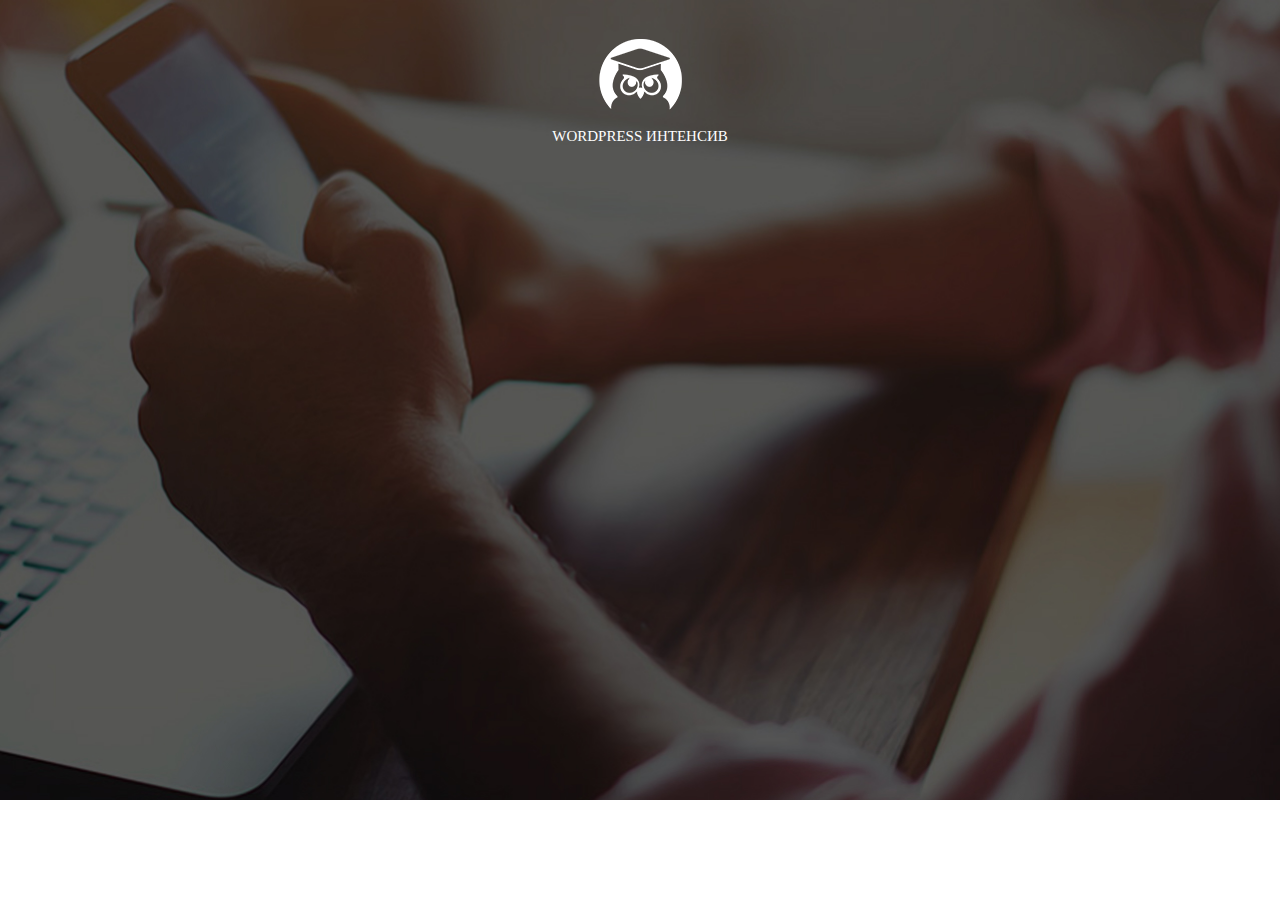
==== index.html @ 440cc2e6 "first commit" ====
<!DOCTYPE html>
<html lang="ru">
<head>
	<meta charset="UTF-8">
	<title>Wordpress интенсив</title>
	<link rel="stylesheet" href="css/style.css">
</head>
<body>
	<section class="promo">
		<div class="container">
			<div class="logo">
				<img src="icons/logo.png" alt="logo" class="logo_img">
				<div class="logo_text">Wordpress интенсив</div>
			</div>
		</div>
		
	</section>
</body>
</html>
---- css/style.css ----
* {
	box-sizing: border-box;
	margin: 0;
	padding: 0;
}

.container {
	width: 1140px;
	margin: 0 auto;

}

.promo {
	height: 800px;
	background: url('../img/bg/main_bg.jpg') center center/cover no-repeat ;
	padding: 39px 0 62px 0;
}

.logo .logo_img {
	display: block;
	margin:0 auto;
}

.logo .logo_text {
	color: #fff;
	font-family: roboto;
	font-size: 15px;
	font-weight: 500;
	line-height: 24px;
	text-transform: uppercase;
	text-align: center;
	margin-top: 14px;
}
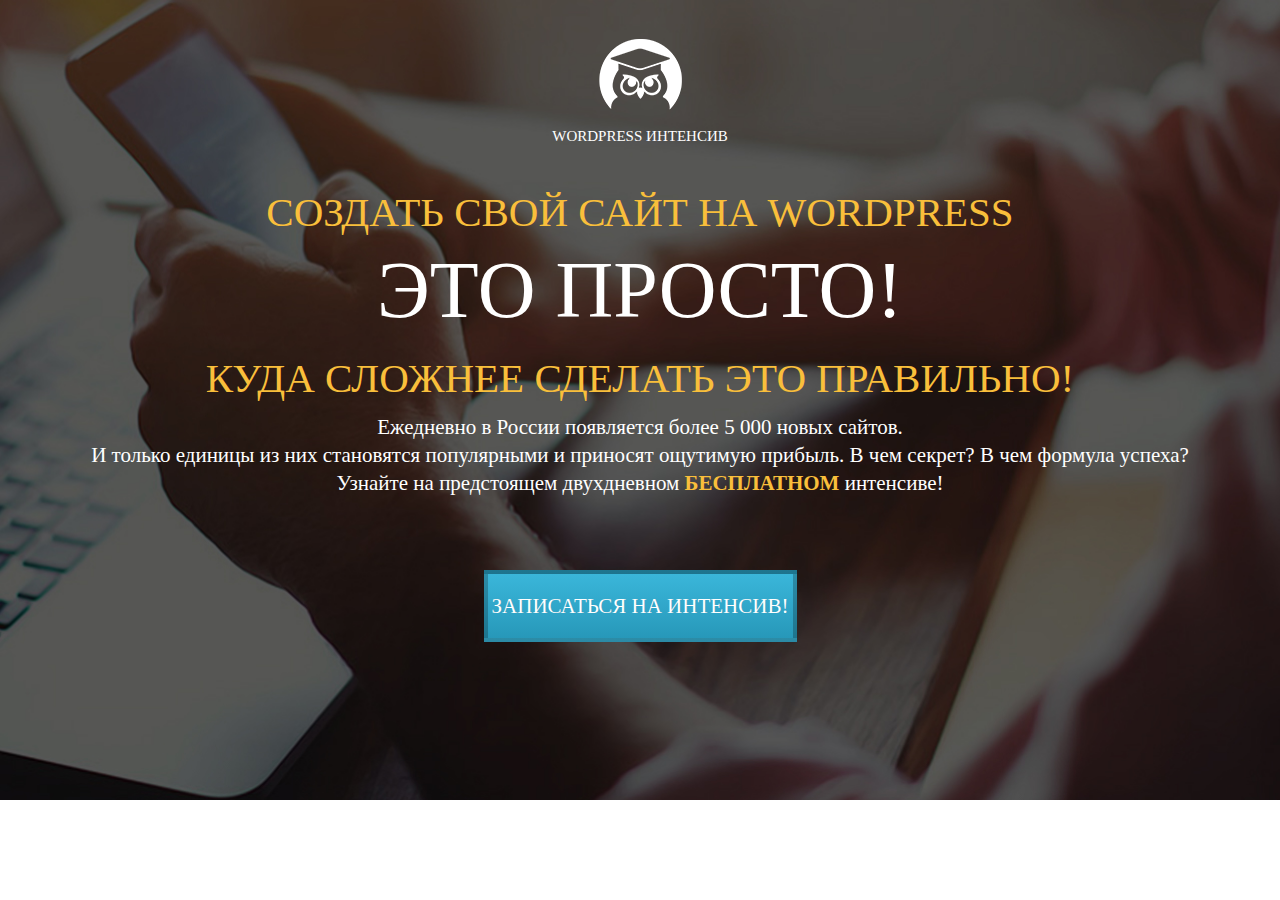
==== commit 1edbdd80: "urok 1.17 45:17" ====
--- a/index.html
+++ b/index.html
@@ -12,6 +12,22 @@
 				<img src="icons/logo.png" alt="logo" class="logo_img">
 				<div class="logo_text">Wordpress интенсив</div>
 			</div>
+
+			<h1 class="title">Создать свой сайт на WordPress </h1>
+			<div class="simple">
+				<h2 class="title_big">это просто!</h2>
+				<div class="line"></div>
+			</div>
+
+			<h2 class="title">Куда сложнее сделать это правильно!</h2>
+
+			<div class="promo_text">
+				Ежедневно в России появляется более 5 000 новых сайтов.<br>
+				И только единицы из них становятся популярными и приносят ощутимую прибыль. В чем секрет? В чем формула успеха?
+				Узнайте на предстоящем двухдневном <span>БЕСПЛАТНОМ</span> интенсиве!
+
+			</div>
+			<button class="promo_btn">Записаться на интенсив!</button>
 		</div>
 		
 	</section>
--- a/css/style.css
+++ b/css/style.css
@@ -2,6 +2,10 @@
 	box-sizing: border-box;
 	margin: 0;
 	padding: 0;
+}
+
+h1 {
+	margin-top: 52px;
 }
 
 .container {
@@ -30,4 +34,70 @@
 	text-transform: uppercase;
 	text-align: center;
 	margin-top: 14px;
-}+} 
+.title { 
+	font-size: 41px;
+	font-family: "Roboto - Black";
+	color: rgb(249, 191, 59);
+	text-transform: uppercase;
+	line-height: 24px;
+	text-align: center;
+	font-weight: 400;
+}
+
+h2.title {
+	margin-top: 30px;
+}
+
+.simple .title_big {
+  font-size: 80px;
+  font-family: "Roboto - Black";
+  color: rgb(255, 255, 255);
+  text-transform: uppercase;
+  text-align: center;
+  font-weight: 400;
+  margin-top: 21px;
+}
+
+.promo .promo_text {
+	padding: 0 13px;
+	margin-top: 23px;
+  font-size: 21px;
+  font-weight: 300;
+  font-family: "Roboto";
+  color: rgb(255, 255, 255);
+  line-height: 28px;
+  text-align: center;
+
+}
+
+.promo .promo_text span {
+	color: #f9bf3b;
+	font-family: "Roboto - Bold";
+	font-weight: 700;
+}
+
+.promo .promo_btn {
+	display: block;
+	margin: 0 auto;
+	margin-top: 73px;
+	width: 313px;
+	height: 72px;
+	box-shadow: inset 0 0 0 rgba(0, 0, 0, 0.18);
+	border: 4px solid rgba(0, 0, 0, 0.23);
+	background-image: linear-gradient(to top,#2798b9 0%, #3ab6da 100%);
+
+	font-size: 21px;
+	font-family: "RobotoCondensed";
+	color: rgb(255, 255, 255);
+	text-transform: uppercase;
+	line-height: 1.143;
+	text-align: center;
+	text-shadow: -0.1px -0.1px 0px rgba(0, 0, 0, 0.22);
+	cursor: pointer;
+	outline: none;
+
+}
+
+}
+
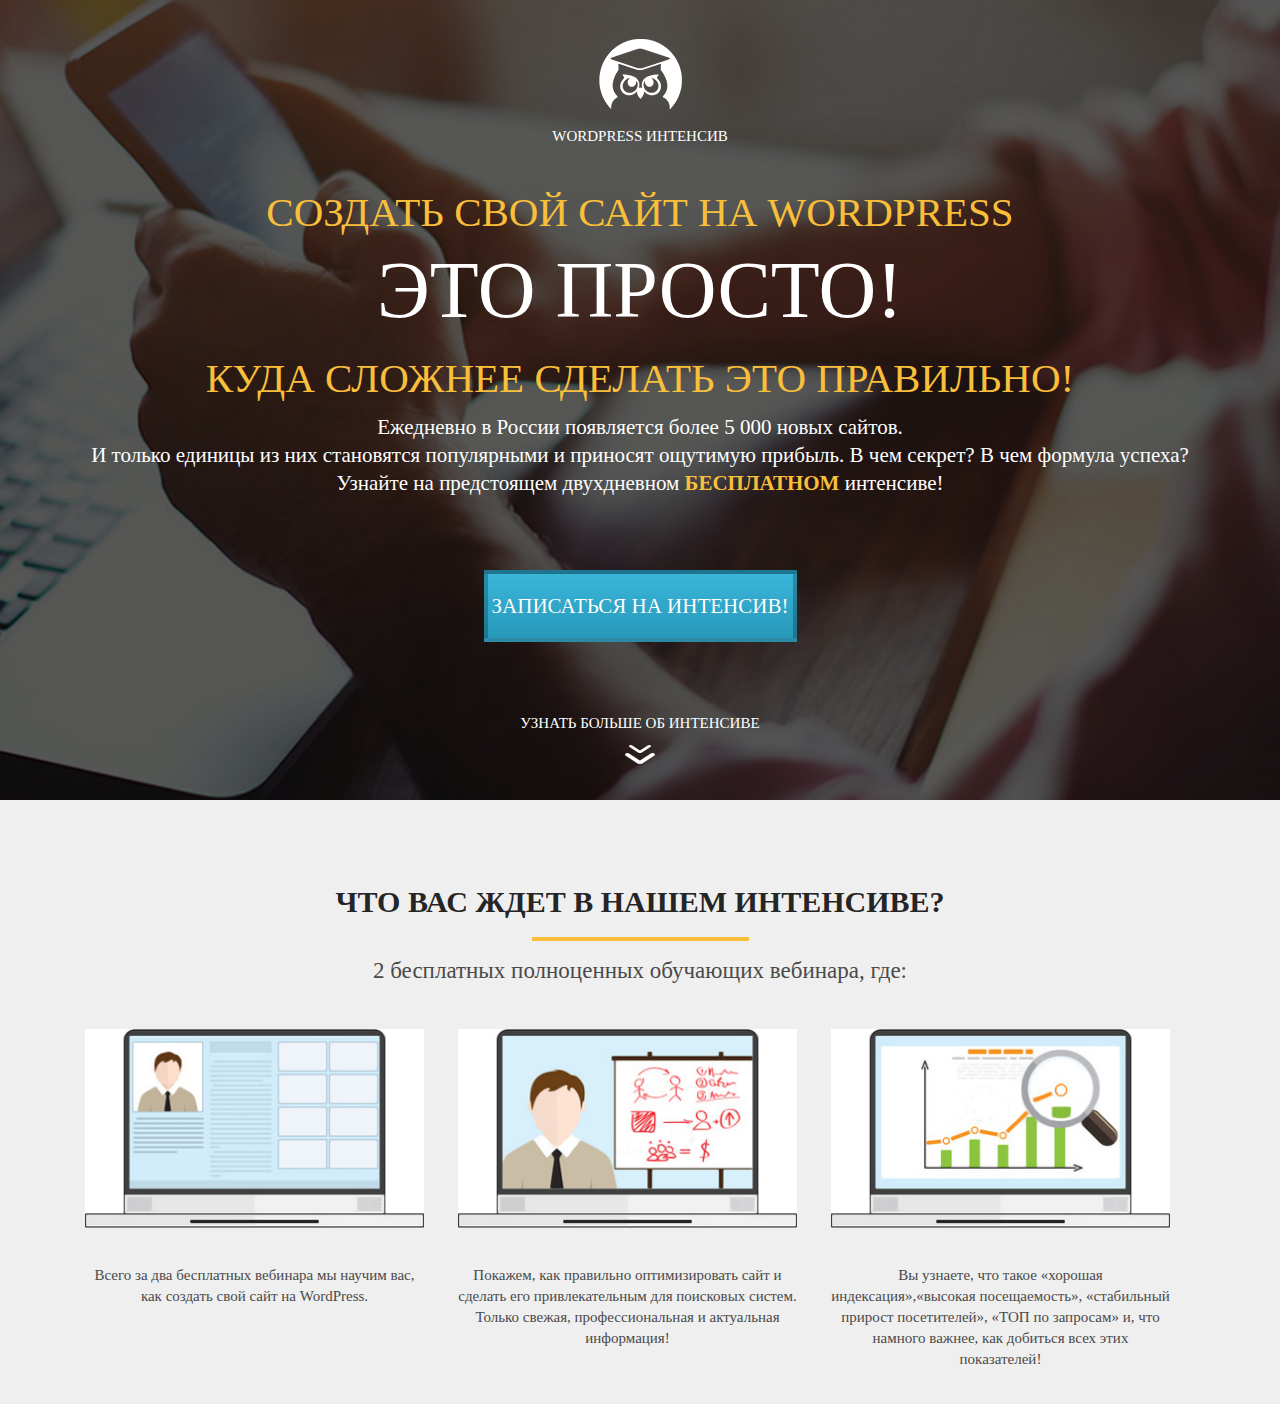
==== commit 626fb19e: "Lesson 1.18 time 00.03" ====
--- a/index.html
+++ b/index.html
@@ -27,9 +27,37 @@
 				Узнайте на предстоящем двухдневном <span>БЕСПЛАТНОМ</span> интенсиве!
 
 			</div>
+
 			<button class="promo_btn">Записаться на интенсив!</button>
+
+			<div class="more">
+				<div class="more_text">узнать больше об интенсиве</div>
+				<img src="icons/arrow_down.png" alt="Daun" class="more_img">
+			</div>
 		</div>
 		
 	</section>
+	<section class="waiting">
+		<div class="container">
+			<h2 class="waiting_header">Что вас ждет в нашем интенсиве?</h2>
+			<div class="waiting_divider"></div>
+			<div class="waiting_subheader">2 бесплатных полноценных обучающих вебинара, где:</div>
+
+			<div class="waiting_wrapper">
+				<div class="waiting_item">
+					<img src="img/waiting/waiting1.jpg" alt="" class="waiting_img">
+					<div class="waiting_descr">Всего за два бесплатных вебинара мы научим вас, как создать свой сайт на WordPress. </div>
+				</div>
+				<div class="waiting_item">
+					<img src="img/waiting/waiting2.jpg" alt="" class="waiting_img">
+					<div class="waiting_descr">Покажем, как правильно оптимизировать сайт и сделать его привлекательным для поисковых систем. Только свежая, профессиональная и актуальная информация!</div>
+				</div>
+				<div class="waiting_item">
+					<img src="img/waiting/waiting3.jpg" alt="" class="waiting_img">
+					<div class="waiting_descr">Вы узнаете, что такое «хорошая индексация»,«высокая посещаемость», «стабильный прирост посетителей», «ТОП по запросам» и, что намного важнее, как добиться всех этих показателей!</div>
+				</div>
+			</div>
+		</div>
+	</section>
 </body>
 </html>--- a/css/style.css
+++ b/css/style.css
@@ -99,5 +99,84 @@
 
 }
 
+.more {
+	margin-top: 73px;
 }
 
+.more .more_text {
+  font-size: 15px;
+  font-family: "Roboto - Thin";
+  color: rgb(255, 255, 255);
+  text-transform: uppercase;
+  text-align: center;
+  font-weight: 400;
+  text-align: center;
+
+}
+
+.more .more_img {
+	display: block;
+	margin:0 auto;
+	margin-top: 13px;
+}
+
+.waiting {
+  background-color: rgb(239, 239, 239);
+  height: 604px;
+  padding: 85px 0 75px 0;
+}
+
+.waiting .waiting_header {
+  font-size: 30px;
+  font-family: "Roboto";
+  color: rgb(37, 37, 37);
+  text-transform: uppercase;
+  text-align: center;
+
+}
+
+.waiting .waiting_divider {
+  background-color: rgb(249, 191, 59);
+  width: 217px;
+  height: 4px;
+  margin:0 auto;
+  margin-top: 18px;
+}
+
+.waiting .waiting_subheader {
+  font-size: 23px;
+  margin-top: 17px;
+  font-family: "Roboto";
+  color: rgb(74, 74, 74);
+  text-align: center;
+  font-width: 400px;
+
+}
+
+.waiting .waiting_wrapper {
+	margin-top: 45px;
+}
+
+.waiting .waiting_wrapper .waiting_item {
+	display: inline-block;
+	width: 339px;
+	margin: 0 15px;
+	text-align: center;
+	vertical-align: top;
+}
+
+.waiting .waiting_wrapper .waiting_item .waiting_img {
+	width: 100%;
+}
+
+.waiting .waiting_wrapper .waiting_item .waiting_descr {
+	margin-top: 33px;
+  font-size: 15px;
+  font-family: "Roboto";
+  color: rgb(74, 74, 74);
+  line-height: 21px;
+  font-weight: 300;
+
+}
+
+
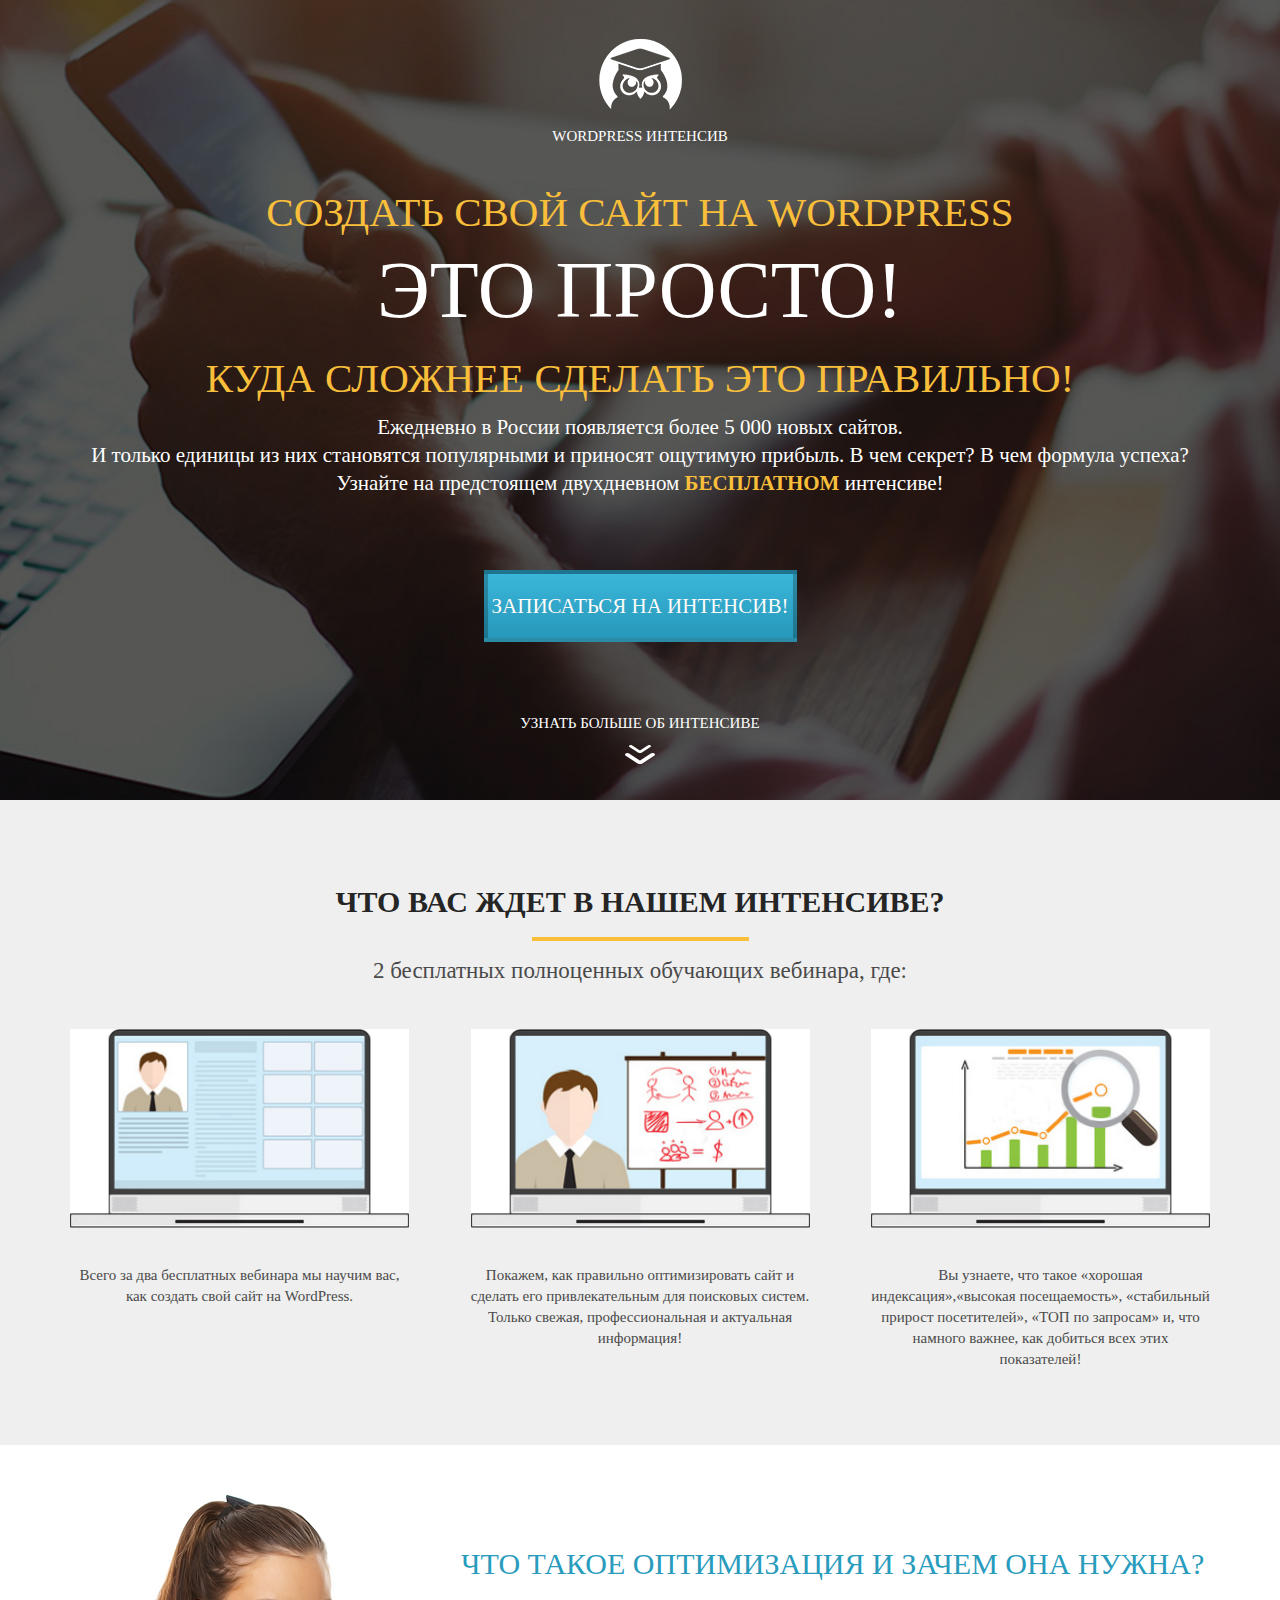
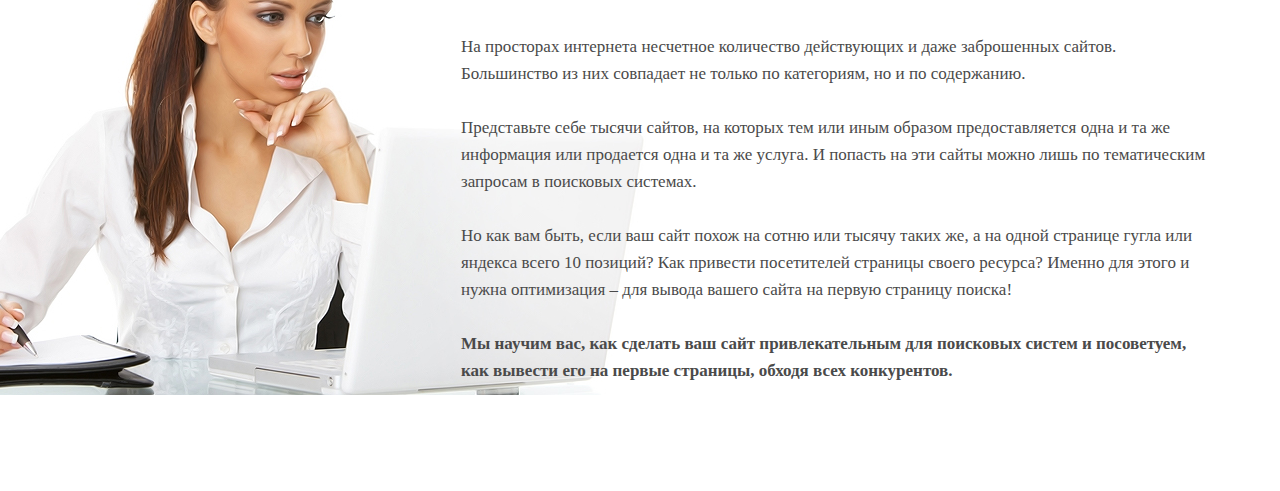
==== commit a9585497: "Lesson 1.19 time 16:41" ====
--- a/index.html
+++ b/index.html
@@ -59,5 +59,17 @@
 			</div>
 		</div>
 	</section>
+	<section class="optimization">
+		<div class="container">
+			<h2 class="optimization_header">Что такое оптимизация и зачем она нужна?</h2>
+			<div class="optimization_text">
+				<br>На просторах интернета несчетное количество действующих и даже заброшенных сайтов. Большинство из них совпадает не только по категориям, но и по содержанию. <br>
+				<br>Представьте себе тысячи сайтов, на которых тем или иным образом предоставляется одна и та же информация или продается одна и та же услуга. И попасть на эти сайты можно лишь по тематическим запросам в поисковых системах. <br>
+				<br>Но как вам быть, если ваш сайт похож на сотню или тысячу таких же, а на одной странице гугла или яндекса всего 10 позиций? Как привести посетителей страницы своего ресурса? Именно для этого и нужна оптимизация – для вывода вашего сайта на первую страницу поиска! <br>
+				<br><span>Мы научим вас, как сделать ваш сайт привлекательным для поисковых систем и посоветуем, как вывести его на первые страницы, обходя всех конкурентов.</span>
+			</div>
+			<img src="img/bg/woman_bg.jpg" alt="woman" class="optimization_img">
+		</div>
+	</section>
 </body>
 </html>--- a/css/style.css
+++ b/css/style.css
@@ -9,6 +9,7 @@
 }
 
 .container {
+	position: relative;
 	width: 1140px;
 	margin: 0 auto;
 
@@ -122,7 +123,7 @@
 
 .waiting {
   background-color: rgb(239, 239, 239);
-  height: 604px;
+  min-height: 604px;
   padding: 85px 0 75px 0;
 }
 
@@ -154,15 +155,14 @@
 }
 
 .waiting .waiting_wrapper {
+	display: flex;
+	justify-content: space-between;
 	margin-top: 45px;
 }
 
 .waiting .waiting_wrapper .waiting_item {
-	display: inline-block;
 	width: 339px;
-	margin: 0 15px;
-	text-align: center;
-	vertical-align: top;
+	text-align: center;
 }
 
 .waiting .waiting_wrapper .waiting_item .waiting_img {
@@ -179,4 +179,42 @@
 
 }
 
-
+.optimization {
+	min-height: 550px;
+	padding: 102px 0 107px 0;
+}
+
+.optimization .optimization_header{
+	margin-left: 391px;
+  font-size: 30px;
+  font-family: "Roboto-Black";
+  color: rgb(41, 156, 189);
+  text-transform: uppercase;
+  font-weight: 400;
+
+}
+
+.optimization .optimization_text {
+	margin-top: 25px;
+	margin-left: 391px;
+  font-size: 17px;
+  font-family: "Roboto Light";
+  color: rgb(74, 74, 74);
+  line-height: 27px;
+	font-weight: 300;
+
+}
+
+.optimization .optimization_text span {
+	font-family: "Roboto-Bold";
+	font-weight: 700;
+
+}
+
+.optimization .optimization_img {
+  position: absolute;
+  left: -240px;
+  top: -54px;
+  z-index: -1;
+
+}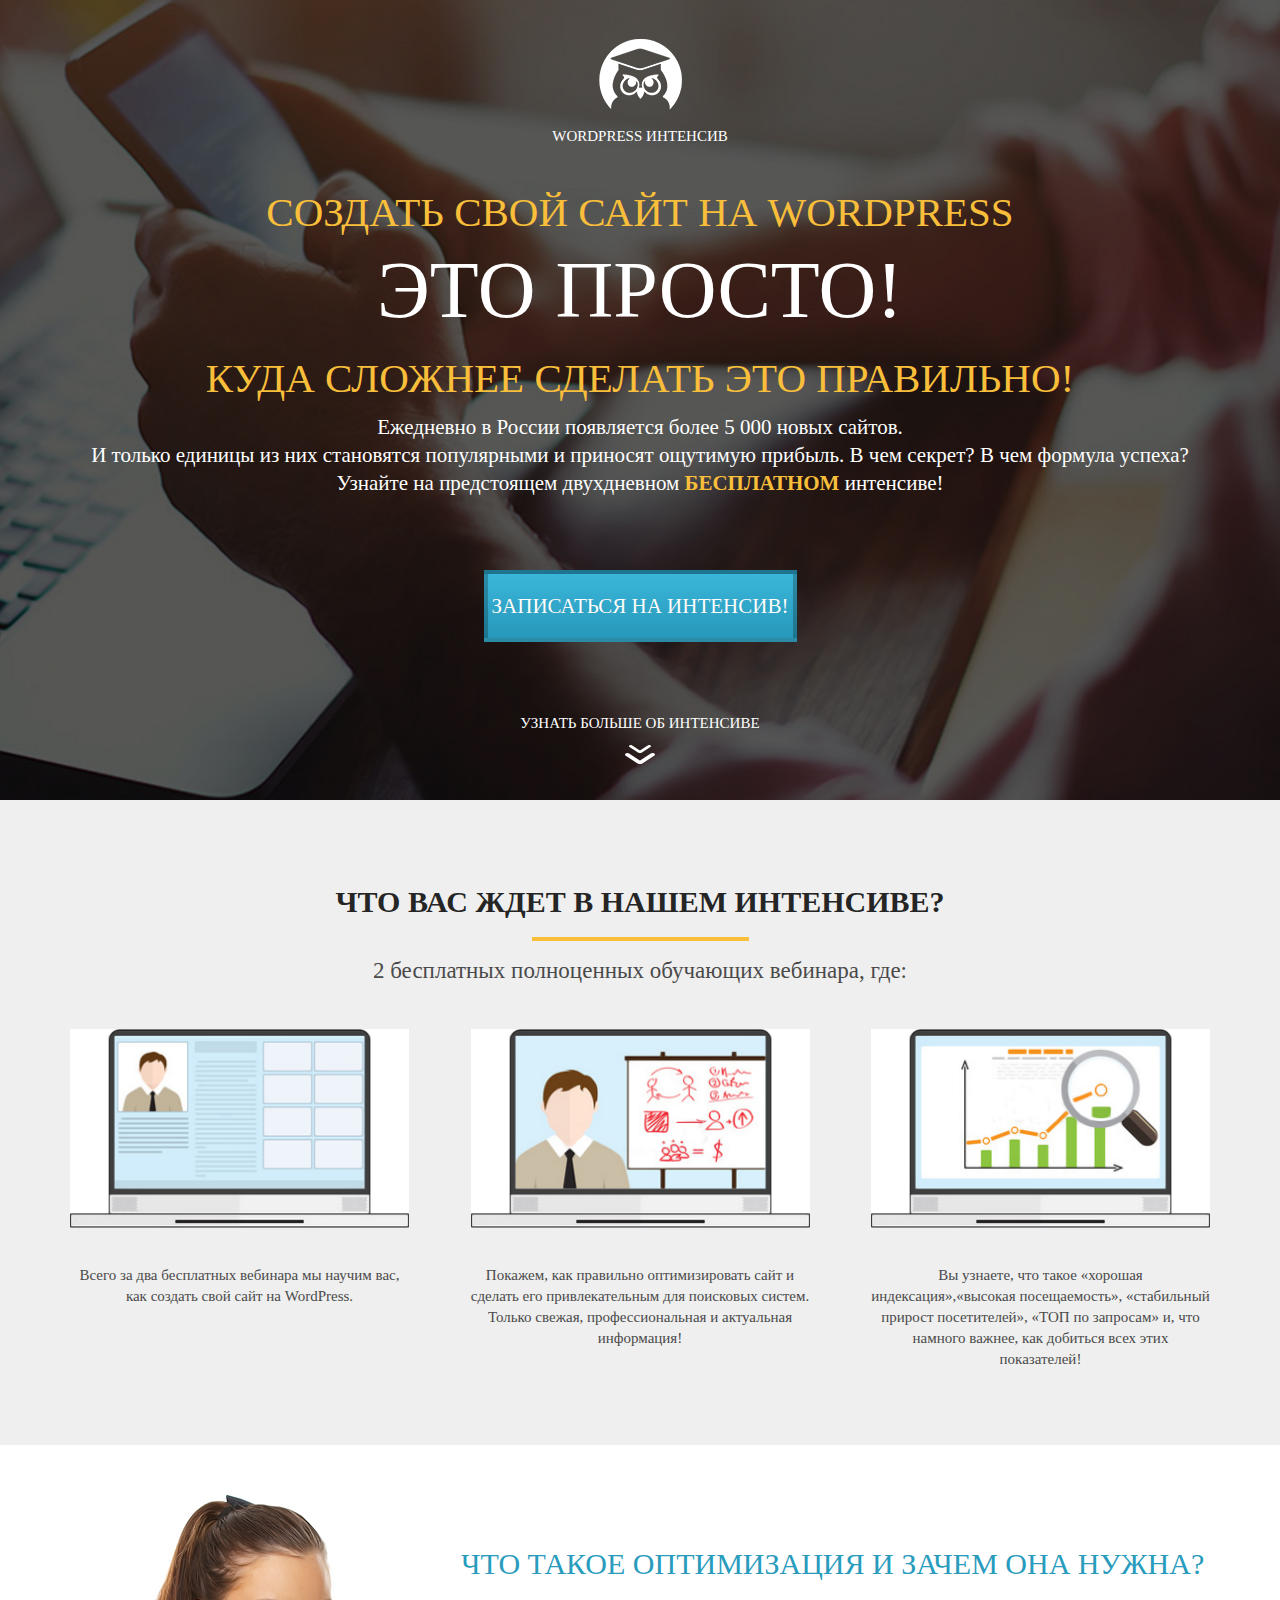
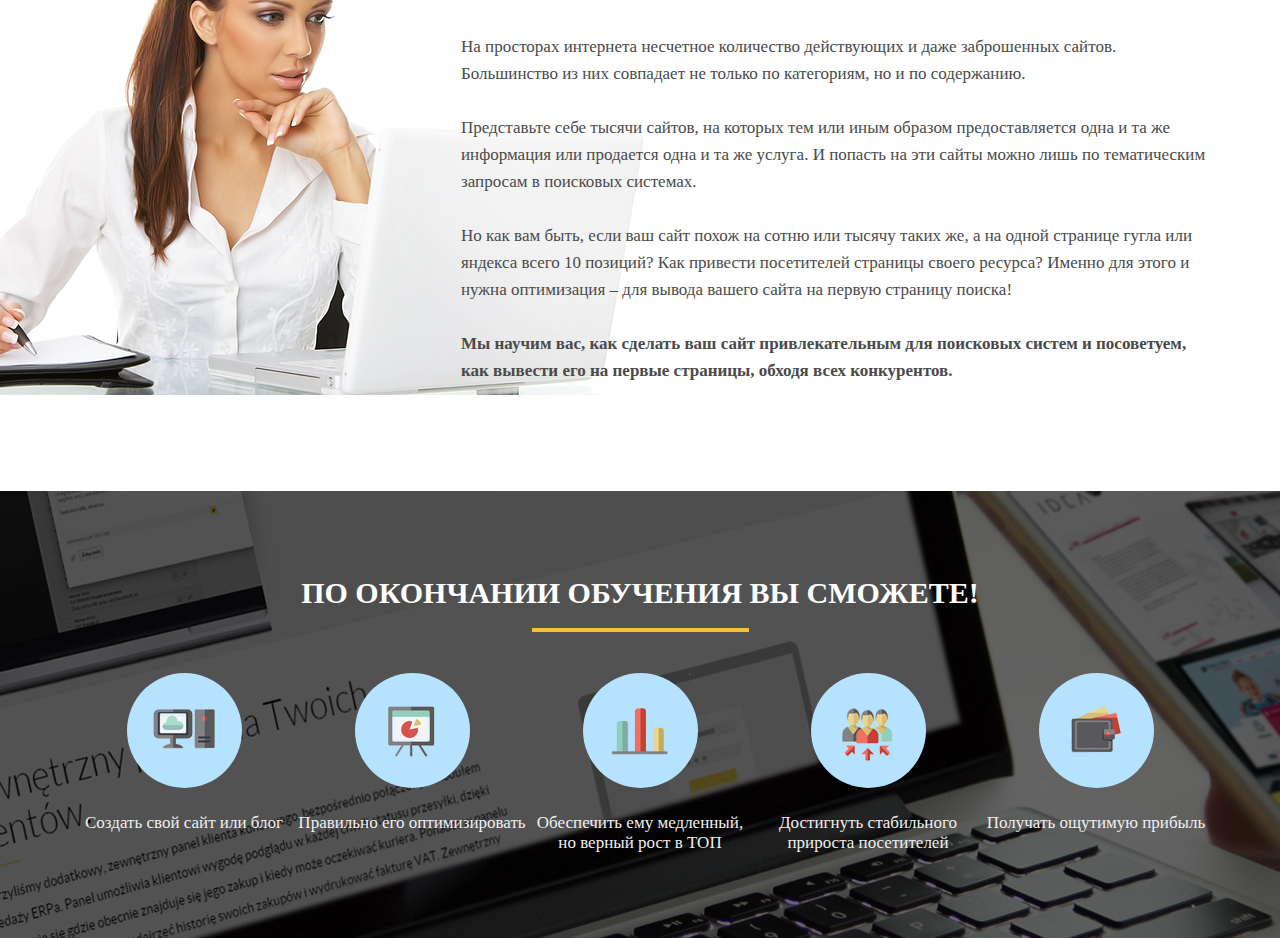
==== commit 65794d09: "lesson 1.19 time 33:53 begin home work" ====
--- a/index.html
+++ b/index.html
@@ -71,5 +71,48 @@
 			<img src="img/bg/woman_bg.jpg" alt="woman" class="optimization_img">
 		</div>
 	</section>
+	<section class="finish">
+		<div class="container">
+			<h2 class="finish_header">По окончании обучения Вы сможете!</h2>
+			<div class="finish_divider"></div>
+
+			<div class="finish_wrapper">
+				<div class="finish_item">
+					<div class="finish_round">
+						<img src="icons/finish/1.png" alt="1" class="finish_icon">
+					</div>
+					<div class="finish_descr">Создать свой сайт или блог</div>
+				</div>
+				<div class="finish_item">
+					<div class="finish_round">
+						<img src="icons/finish/2.png" alt="2" class="finish_icon">
+						
+					</div>
+					<div class="finish_descr">Правильно его оптимизировать</div>
+				</div>
+				<div class="finish_item">
+					<div class="finish_round">
+						<img src="icons/finish/3.png" alt="3" class="finish_icon">
+						
+					</div>
+					<div class="finish_descr">Обеспечить ему медленный, но верный рост в ТОП</div>
+				</div>
+				<div class="finish_item">
+					<div class="finish_round">
+						<img src="icons/finish/4.png" alt="4" class="finish_icon">
+						
+					</div>
+					<div class="finish_descr">Достигнуть стабильного прироста посетителей</div>
+				</div>
+				<div class="finish_item">
+					<div class="finish_round">
+						<img src="icons/finish/5.png" alt="5" class="finish_icon">
+						
+					</div>
+					<div class="finish_descr">Получать ощутимую прибыль</div>
+				</div>
+			</div>
+		</div>
+	</section>
 </body>
 </html>--- a/css/style.css
+++ b/css/style.css
@@ -127,7 +127,7 @@
   padding: 85px 0 75px 0;
 }
 
-.waiting .waiting_header {
+.waiting .waiting_header, .finish .finish_header {
   font-size: 30px;
   font-family: "Roboto";
   color: rgb(37, 37, 37);
@@ -136,7 +136,11 @@
 
 }
 
-.waiting .waiting_divider {
+.finish .finish_header {
+	color: #fff;
+}
+
+.waiting .waiting_divider, .finish .finish_divider {
   background-color: rgb(249, 191, 59);
   width: 217px;
   height: 4px;
@@ -216,5 +220,41 @@
   left: -240px;
   top: -54px;
   z-index: -1;
-
+}
+
+.finish {
+	min-height: 447px;
+	padding: 85px 0 79px 0;
+	background: url('../img/bg/second_bg.jpg') center center/cover no-repeat;
+}
+
+.finish .finish_wrapper {
+	margin-top: 41px;
+	display: flex;
+	justify-content: space-between;
+}
+
+.finish .finish_wrapper .finish_item {
+	width: 244px;
+}
+.finish .finish_wrapper .finish_item .finish_round {
+	display: flex;
+	justify-content: center;
+	align-items: center;
+	margin: 0 auto;
+	width: 115px;
+	height: 115px;
+  border-radius: 100%;
+  background-color: rgb(180, 226, 255);
+
+}
+
+.finish .finish_wrapper .finish_item .finish_descr {
+	margin-top: 25px;
+	text-align: center;
+  font-size: 17px;
+  font-weight: 300;
+  font-family: "Roboto";
+  color: rgb(239, 239, 239);
+  line-height: 20px;
 }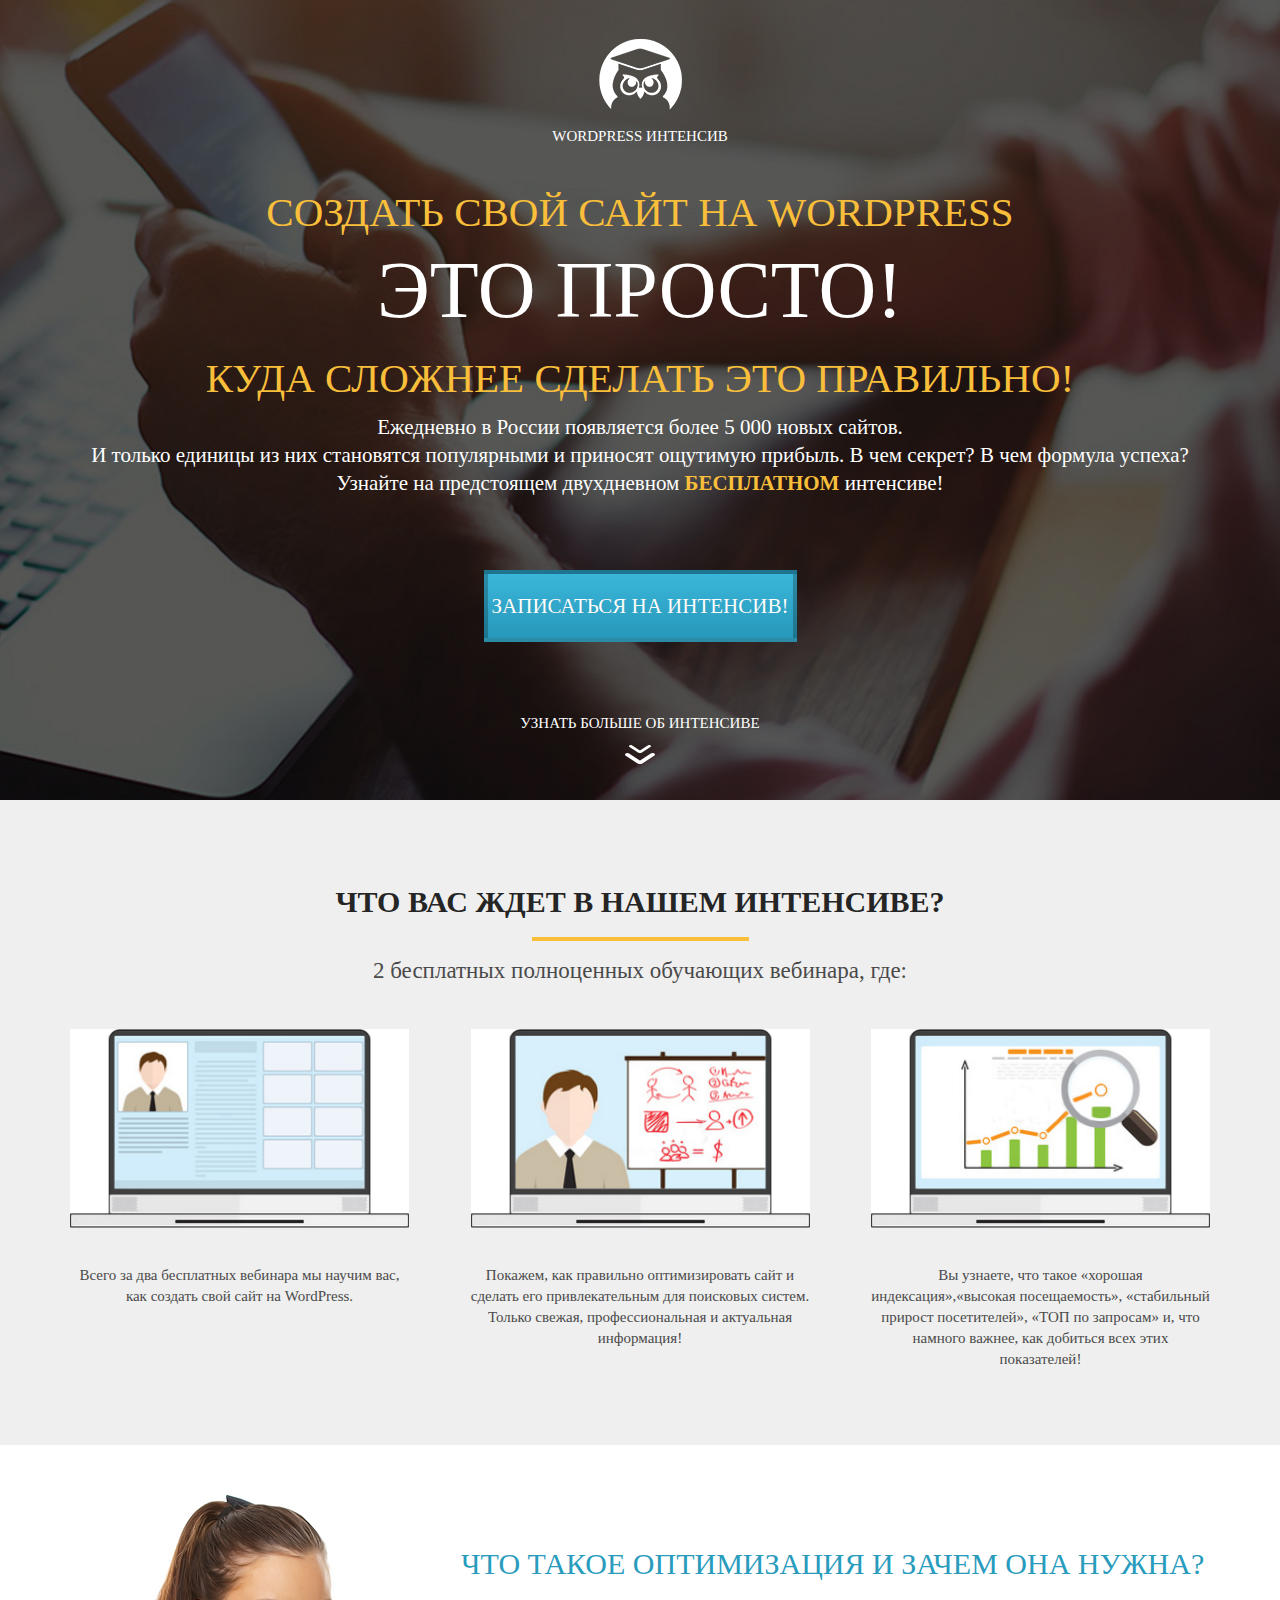
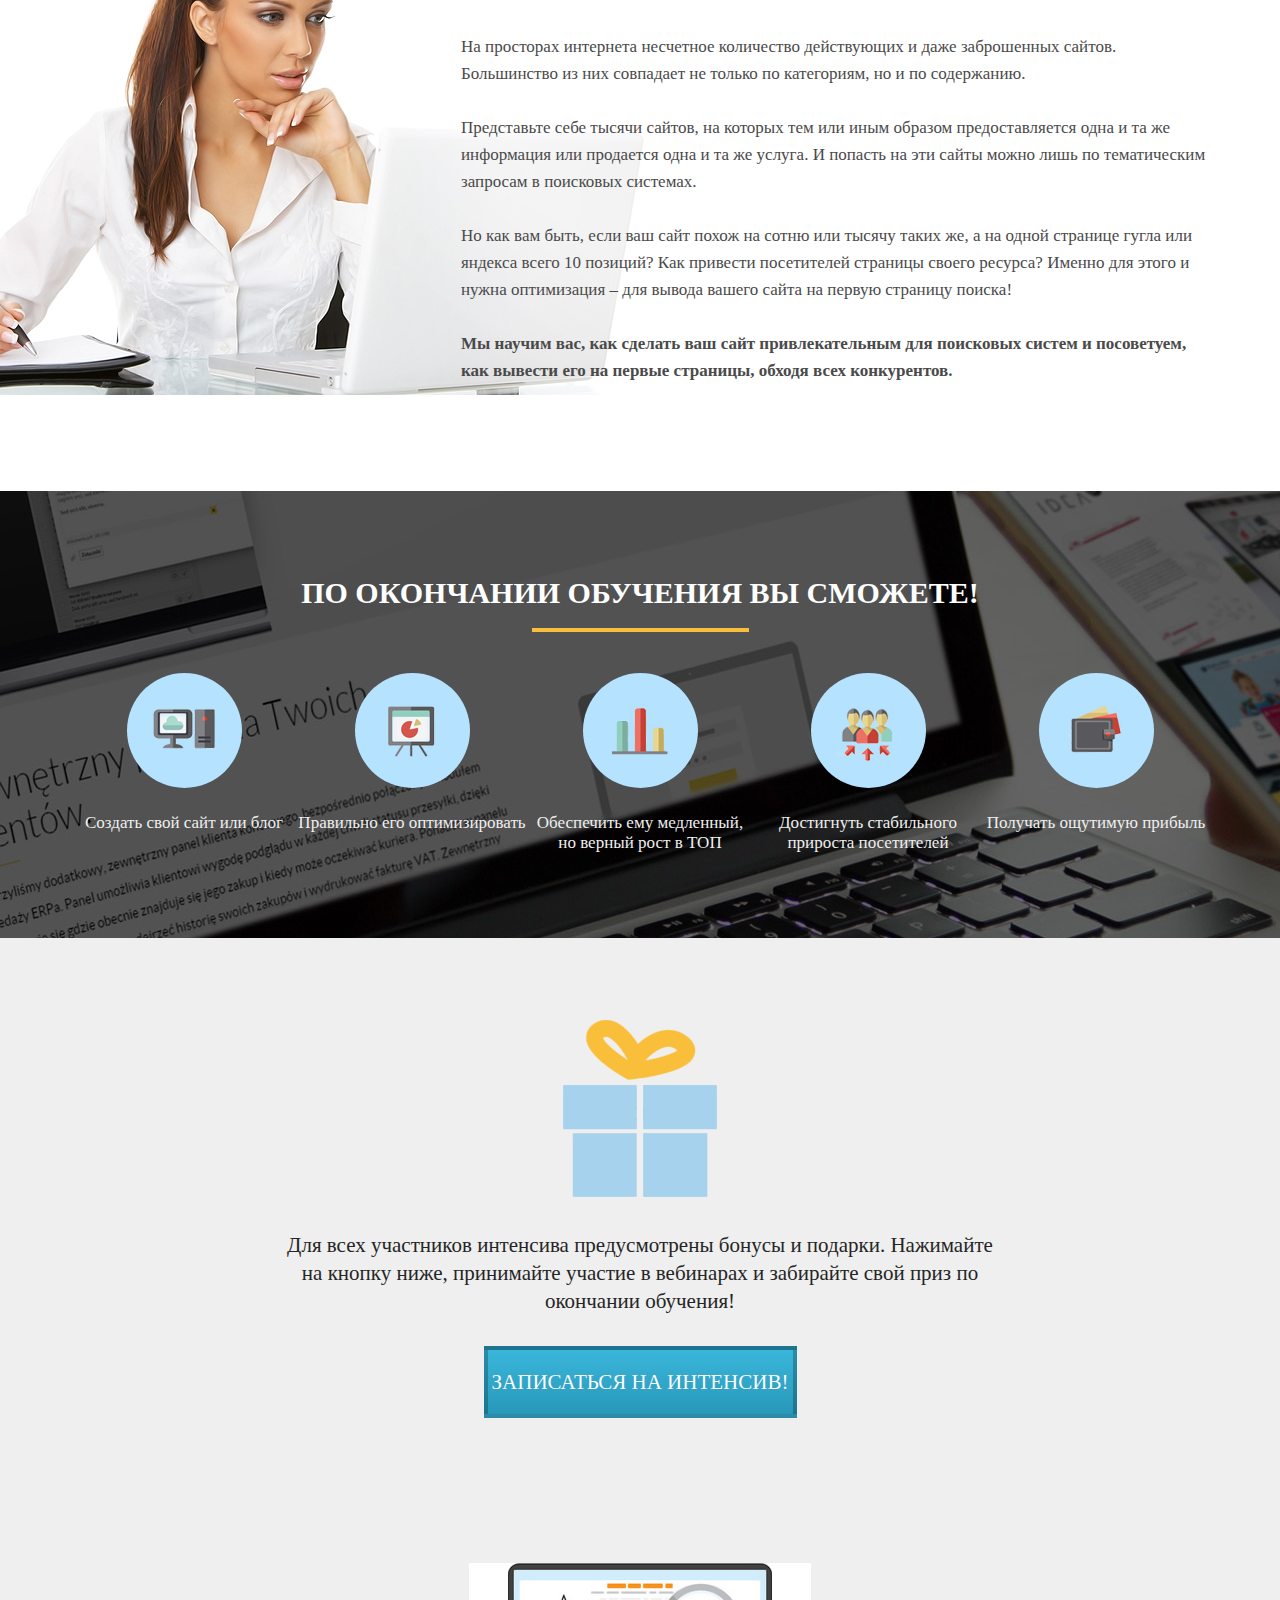
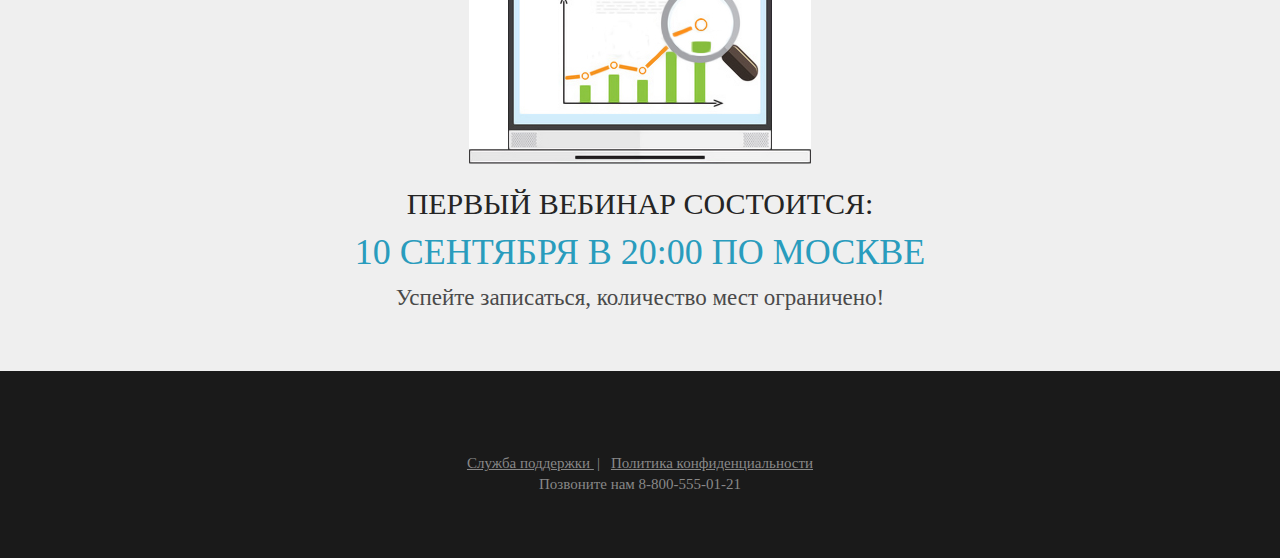
==== commit 9d091630: "Home Work end" ====
--- a/index.html
+++ b/index.html
@@ -114,5 +114,34 @@
 			</div>
 		</div>
 	</section>
+	<section class="record">
+		<div class="record_giftb">
+			<img src="icons/giftb.png" alt="giftb">
+		</div>
+		<div class="record_iso">
+			
+			<img src="icons/gift.png" alt="gift">
+		</div>
+		<div class="record_descr">
+			Для всех участников интенсива предусмотрены бонусы и подарки. Нажимайте	<br> на кнопку ниже, принимайте участие в вебинарах и забирайте свой приз по окончании обучения!
+		</div>
+		<button class="record_btn">Записаться на интенсив!</button>
+	</section>
+	<section class="firstWeb">
+		<div class="firstWeb_img">
+			<img src="img/first_webinar/secon_logo_web.jpg" alt="logo_img">
+		</div>
+		<div class="firstWeb_wot">Первый вебинар состоится:</div>
+		<div class="firstWeb_time">10 сентября в 20:00 по Москве</div>
+		<div class="firstWeb_text">Успейте записаться, количество мест ограничено!</div>
+	</section>
+	<footer>
+		<div class="footer_link">
+			<a href="#">Служба поддержки </a>
+			<span>|</span>
+			<a href="#">Политика конфиденциальности</a>
+		</div>
+		<div class="footer_tel">Позвоните нам 8-800-555-01-21 </div>
+	</footer>
 </body>
 </html>--- a/css/style.css
+++ b/css/style.css
@@ -78,7 +78,7 @@
 	font-weight: 700;
 }
 
-.promo .promo_btn {
+.promo .promo_btn, .record .record_btn {
 	display: block;
 	margin: 0 auto;
 	margin-top: 73px;
@@ -257,4 +257,78 @@
   font-family: "Roboto";
   color: rgb(239, 239, 239);
   line-height: 20px;
+}
+
+.record ,.firstWeb , footer {
+  background-color: rgb(239, 239, 239);
+  min-height: 300px;
+  padding: 82px 270px 63px 270px;
+  display: flex;
+  flex-direction: column;
+  align-items: center;
+}
+.record .record_descr {
+	margin: 30px auto 0 auto;
+	min-height: 115px;
+  font-size: 21px;
+  font-weight: 300;
+  font-family: "Roboto";
+  line-height: 28px;
+  color: rgb(37, 37, 37);
+  text-align: center;
+}
+
+.record .record_btn {
+	margin-top: 0;
+}
+
+.firstWeb .firstWeb_wot {
+	margin-top: 30px;
+  font-size: 30px;
+  font-family: "Roboto";
+  color: rgb(37, 37, 37);
+  text-transform: uppercase;
+  line-height: 0.4;
+  text-align: center;
+
+}
+
+.firstWeb .firstWeb_time {
+	margin-top: 36px;
+  font-size: 36px;
+  font-family: "Roboto";
+  color: rgb(41, 156, 189);
+  text-transform: uppercase;
+  line-height: 0.333;
+  text-align: center;
+
+}
+
+.firstWeb .firstWeb_text {
+	margin-top: 30px;
+  font-size: 23px;
+  font-family: "Roboto";
+  color: rgb(74, 74, 74);
+  line-height: 0.87;
+  text-align: center;
+
+}
+
+footer {
+  background-color: rgb(26, 26, 26);
+  min-height: 166px;
+
+}
+
+footer .footer_link a ,footer .footer_tel ,footer .footer_link span {
+  font-size: 15px;
+  font-family: "Roboto";
+  color: rgb(136, 136, 136);
+  line-height: 1.4;
+  text-align: center;
+
+}
+
+footer .footer_link span {
+	padding: 0 7px 0 3px;
 }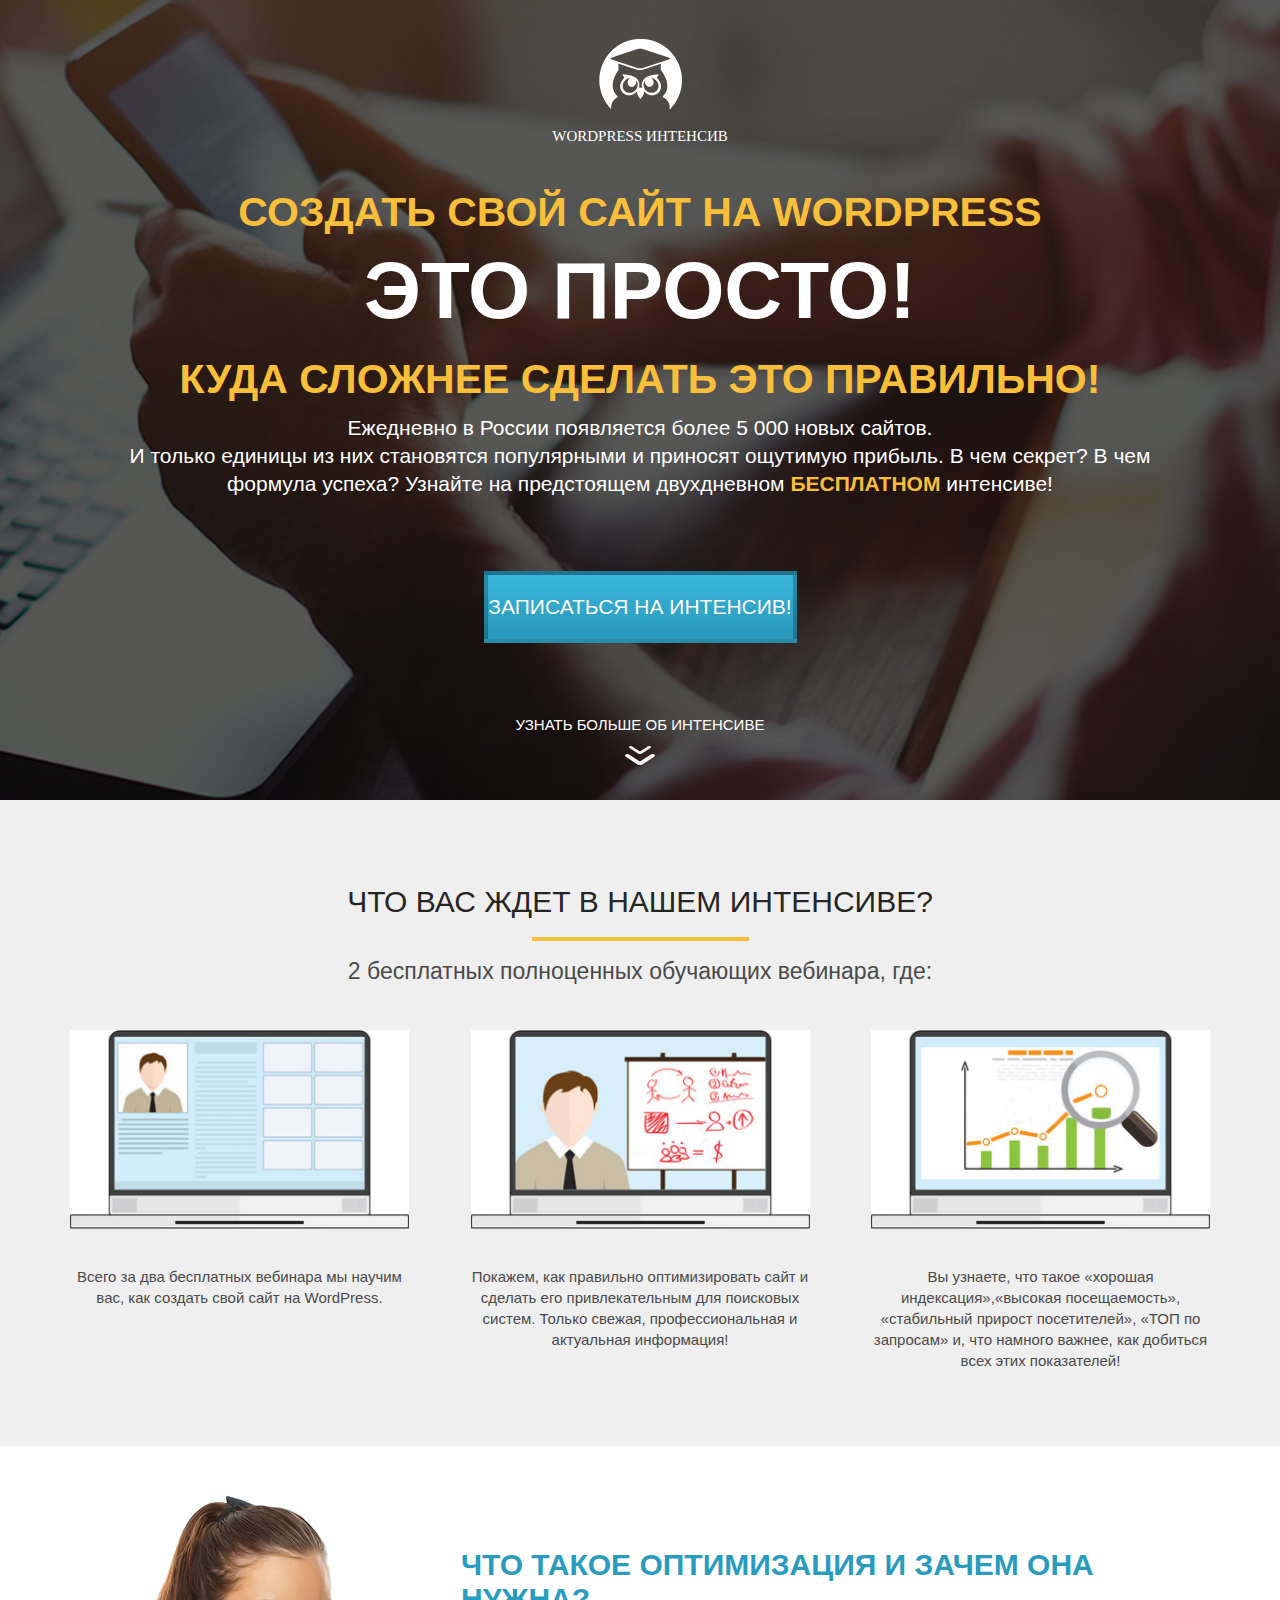
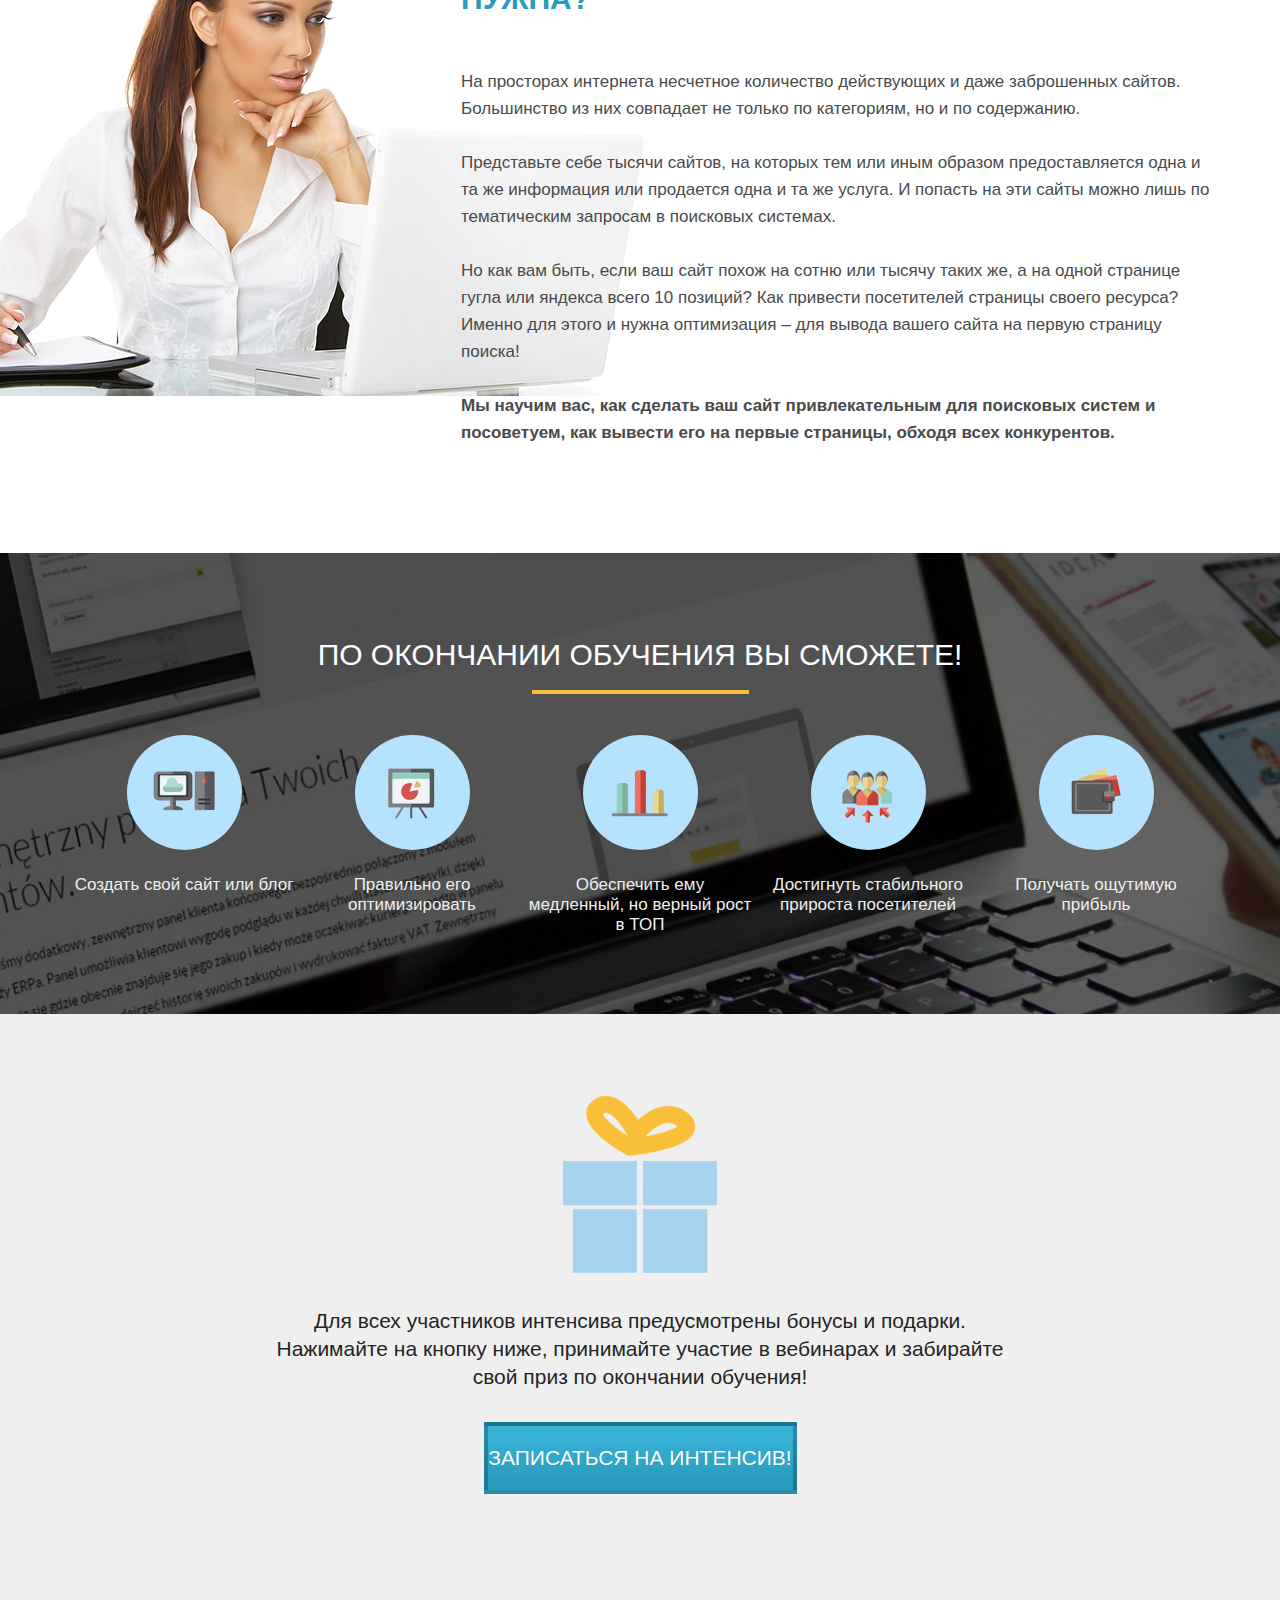
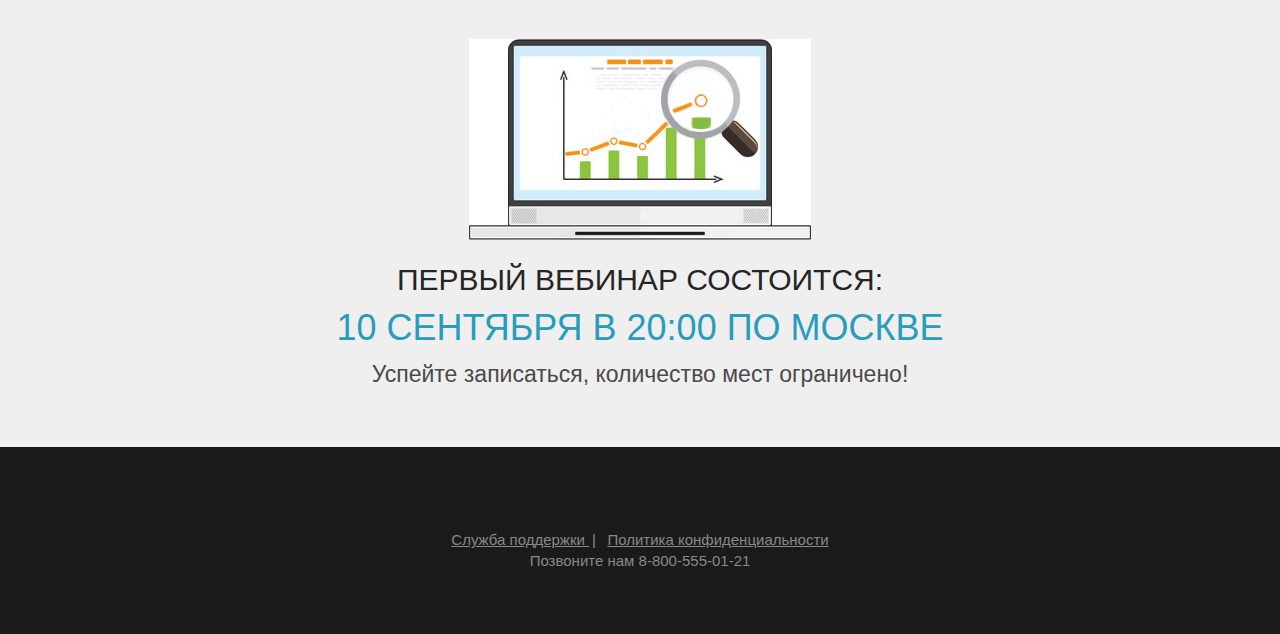
==== commit 9125c7db: "Fnish lesson 1.21" ====
--- a/index.html
+++ b/index.html
@@ -3,6 +3,8 @@
 <head>
 	<meta charset="UTF-8">
 	<title>Wordpress интенсив</title>
+	<link rel="stylesheet" href="css/fonts.css">
+	<link rel="stylesheet" href="css/normalize.css">
 	<link rel="stylesheet" href="css/style.css">
 </head>
 <body>
@@ -123,7 +125,7 @@
 			<img src="icons/gift.png" alt="gift">
 		</div>
 		<div class="record_descr">
-			Для всех участников интенсива предусмотрены бонусы и подарки. Нажимайте	<br> на кнопку ниже, принимайте участие в вебинарах и забирайте свой приз по окончании обучения!
+			Для всех участников интенсива предусмотрены бонусы и подарки. Нажимайте  на кнопку ниже, принимайте участие в вебинарах и забирайте свой приз по окончании обучения!
 		</div>
 		<button class="record_btn">Записаться на интенсив!</button>
 	</section>
--- a/css/fonts.css
+++ b/css/fonts.css
@@ -0,0 +1,108 @@
+@font-face {
+    font-family: 'Roboto';
+    src: local('Roboto Black Italic'), local('Roboto-BlackItalic'),
+        url('../fonts/Roboto-BlackItalic.woff2') format('woff2'),
+        url('../fonts/Roboto-BlackItalic.woff') format('woff');
+    font-weight: 900;
+    font-style: italic;
+}
+
+@font-face {
+    font-family: 'Roboto';
+    src: local('Roboto Light Italic'), local('Roboto-LightItalic'),
+        url('../fonts/Roboto-LightItalic.woff2') format('woff2'),
+        url('../fonts/Roboto-LightItalic.woff') format('woff');
+    font-weight: 300;
+    font-style: italic;
+}
+
+@font-face {
+    font-family: 'Roboto';
+    src: local('Roboto Bold Italic'), local('Roboto-BoldItalic'),
+        url('../fonts/Roboto-BoldItalic.woff2') format('woff2'),
+        url('../fonts/Roboto-BoldItalic.woff') format('woff');
+    font-weight: bold;
+    font-style: italic;
+}
+
+@font-face {
+    font-family: 'Roboto';
+    src: local('Roboto Italic'), local('Roboto-Italic'),
+        url('../fonts/Roboto-Italic.woff2') format('woff2'),
+        url('../fonts/Roboto-Italic.woff') format('woff');
+    font-weight: normal;
+    font-style: italic;
+}
+
+@font-face {
+    font-family: 'Roboto';
+    src: local('Roboto Bold'), local('Roboto-Bold'),
+        url('../fonts/Roboto-Bold.woff2') format('woff2'),
+        url('../fonts/Roboto-Bold.woff') format('woff');
+    font-weight: bold;
+    font-style: normal;
+}
+
+@font-face {
+    font-family: 'Roboto';
+    src: local('Roboto Black'), local('Roboto-Black'),
+        url('../fonts/Roboto-Black.woff2') format('woff2'),
+        url('../fonts/Roboto-Black.woff') format('woff');
+    font-weight: 900;
+    font-style: normal;
+}
+
+@font-face {
+    font-family: 'Roboto';
+    src: local('Roboto Thin'), local('Roboto-Thin'),
+        url('../fonts/Roboto-Thin.woff2') format('woff2'),
+        url('../fonts/Roboto-Thin.woff') format('woff');
+    font-weight: 100;
+    font-style: normal;
+}
+
+@font-face {
+    font-family: 'Roboto';
+    src: local('Roboto Light'), local('Roboto-Light'),
+        url('../fonts/Roboto-Light.woff2') format('woff2'),
+        url('../fonts/Roboto-Light.woff') format('woff');
+    font-weight: 300;
+    font-style: normal;
+}
+
+@font-face {
+    font-family: 'Roboto';
+    src: local('Roboto Thin Italic'), local('Roboto-ThinItalic'),
+        url('../fonts/Roboto-ThinItalic.woff2') format('woff2'),
+        url('../fonts/Roboto-ThinItalic.woff') format('woff');
+    font-weight: 100;
+    font-style: italic;
+}
+
+@font-face {
+    font-family: 'Roboto';
+    src: local('Roboto Medium'), local('Roboto-Medium'),
+        url('../fonts/Roboto-Medium.woff2') format('woff2'),
+        url('../fonts/Roboto-Medium.woff') format('woff');
+    font-weight: 500;
+    font-style: normal;
+}
+
+@font-face {
+    font-family: 'Roboto';
+    src: local('Roboto Medium Italic'), local('Roboto-MediumItalic'),
+        url('../fonts/Roboto-MediumItalic.woff2') format('woff2'),
+        url('../fonts/Roboto-MediumItalic.woff') format('woff');
+    font-weight: 500;
+    font-style: italic;
+}
+
+@font-face {
+    font-family: 'Roboto';
+    src: local('Roboto Regular'), local('Roboto-Regular'),
+        url('../fonts/Roboto-Regular.woff2') format('woff2'),
+        url('../fonts/Roboto-Regular.woff') format('woff');
+    font-weight: normal;
+    font-style: normal;
+}
+
--- a/css/style.css
+++ b/css/style.css
@@ -2,6 +2,10 @@
 	box-sizing: border-box;
 	margin: 0;
 	padding: 0;
+}
+
+html {
+	font-family: 'Roboto',sans-serif;
 }
 
 h1 {
@@ -38,12 +42,12 @@
 } 
 .title { 
 	font-size: 41px;
-	font-family: "Roboto - Black";
+	font-weight: 900;
+    font-style: normal;
 	color: rgb(249, 191, 59);
 	text-transform: uppercase;
 	line-height: 24px;
 	text-align: center;
-	font-weight: 400;
 }
 
 h2.title {
@@ -52,11 +56,11 @@
 
 .simple .title_big {
   font-size: 80px;
-  font-family: "Roboto - Black";
+ font-weight: 900;
+  font-style: normal;
   color: rgb(255, 255, 255);
   text-transform: uppercase;
   text-align: center;
-  font-weight: 400;
   margin-top: 21px;
 }
 
@@ -64,8 +68,8 @@
 	padding: 0 13px;
 	margin-top: 23px;
   font-size: 21px;
-  font-weight: 300;
-  font-family: "Roboto";
+	font-weight: 300;
+   font-style: normal;
   color: rgb(255, 255, 255);
   line-height: 28px;
   text-align: center;
@@ -74,8 +78,8 @@
 
 .promo .promo_text span {
 	color: #f9bf3b;
-	font-family: "Roboto - Bold";
-	font-weight: 700;
+	 font-weight: bold;
+    font-style: normal;
 }
 
 .promo .promo_btn, .record .record_btn {
@@ -89,7 +93,8 @@
 	background-image: linear-gradient(to top,#2798b9 0%, #3ab6da 100%);
 
 	font-size: 21px;
-	font-family: "RobotoCondensed";
+	font-weight: normal;
+   font-style: normal;
 	color: rgb(255, 255, 255);
 	text-transform: uppercase;
 	line-height: 1.143;
@@ -106,11 +111,11 @@
 
 .more .more_text {
   font-size: 15px;
-  font-family: "Roboto - Thin";
+    font-weight: 300;
+    font-style: normal;
   color: rgb(255, 255, 255);
   text-transform: uppercase;
   text-align: center;
-  font-weight: 400;
   text-align: center;
 
 }
@@ -129,7 +134,8 @@
 
 .waiting .waiting_header, .finish .finish_header {
   font-size: 30px;
-  font-family: "Roboto";
+ font-weight: normal;
+  font-style: normal;
   color: rgb(37, 37, 37);
   text-transform: uppercase;
   text-align: center;
@@ -151,7 +157,8 @@
 .waiting .waiting_subheader {
   font-size: 23px;
   margin-top: 17px;
-  font-family: "Roboto";
+	font-weight: normal;
+   font-style: normal;
   color: rgb(74, 74, 74);
   text-align: center;
   font-width: 400px;
@@ -176,7 +183,8 @@
 .waiting .waiting_wrapper .waiting_item .waiting_descr {
 	margin-top: 33px;
   font-size: 15px;
-  font-family: "Roboto";
+  font-weight: normal;
+  font-style: normal;
   color: rgb(74, 74, 74);
   line-height: 21px;
   font-weight: 300;
@@ -191,10 +199,10 @@
 .optimization .optimization_header{
 	margin-left: 391px;
   font-size: 30px;
-  font-family: "Roboto-Black";
+  font-weight: 900;
+  font-style: normal;
   color: rgb(41, 156, 189);
   text-transform: uppercase;
-  font-weight: 400;
 
 }
 
@@ -202,7 +210,7 @@
 	margin-top: 25px;
 	margin-left: 391px;
   font-size: 17px;
-  font-family: "Roboto Light";
+   font-style: normal;
   color: rgb(74, 74, 74);
   line-height: 27px;
 	font-weight: 300;
@@ -210,8 +218,8 @@
 }
 
 .optimization .optimization_text span {
-	font-family: "Roboto-Bold";
-	font-weight: 700;
+	font-weight: bold;
+   font-style: normal;
 
 }
 
@@ -254,7 +262,7 @@
 	text-align: center;
   font-size: 17px;
   font-weight: 300;
-  font-family: "Roboto";
+  font-style: normal;
   color: rgb(239, 239, 239);
   line-height: 20px;
 }
@@ -272,7 +280,7 @@
 	min-height: 115px;
   font-size: 21px;
   font-weight: 300;
-  font-family: "Roboto";
+  font-style: normal;
   line-height: 28px;
   color: rgb(37, 37, 37);
   text-align: center;
@@ -285,7 +293,8 @@
 .firstWeb .firstWeb_wot {
 	margin-top: 30px;
   font-size: 30px;
-  font-family: "Roboto";
+  font-weight: normal;
+  font-style: normal;
   color: rgb(37, 37, 37);
   text-transform: uppercase;
   line-height: 0.4;
@@ -296,7 +305,8 @@
 .firstWeb .firstWeb_time {
 	margin-top: 36px;
   font-size: 36px;
-  font-family: "Roboto";
+  font-weight: normal;
+  font-style: normal;
   color: rgb(41, 156, 189);
   text-transform: uppercase;
   line-height: 0.333;
@@ -307,7 +317,8 @@
 .firstWeb .firstWeb_text {
 	margin-top: 30px;
   font-size: 23px;
-  font-family: "Roboto";
+ 	font-weight: normal;
+  font-style: normal;
   color: rgb(74, 74, 74);
   line-height: 0.87;
   text-align: center;
@@ -322,7 +333,8 @@
 
 footer .footer_link a ,footer .footer_tel ,footer .footer_link span {
   font-size: 15px;
-  font-family: "Roboto";
+	font-weight: normal;
+   font-style: normal;
   color: rgb(136, 136, 136);
   line-height: 1.4;
   text-align: center;
